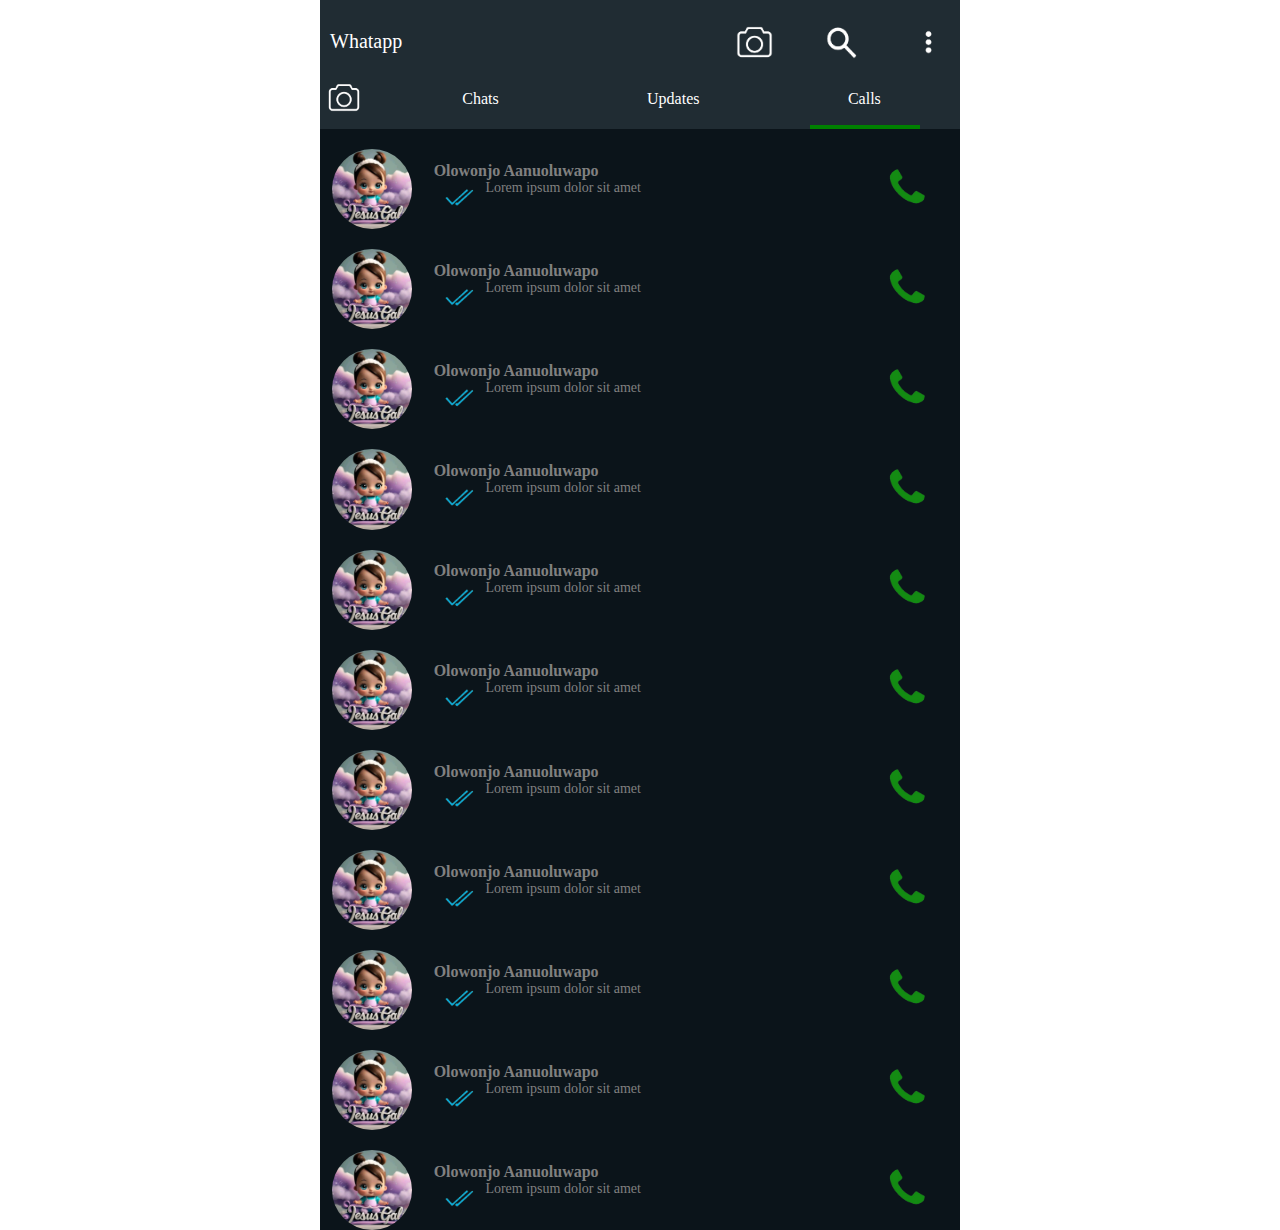
==== calls.html @ 8699e232 "third commit" ====
<!DOCTYPE html>
<html lang="en">
<head>
    <meta charset="UTF-8">
    <meta name="viewport" content="width=device-width, initial-scale=1.0">
    <title>Document</title>
    <link rel="stylesheet" href="calls.css">
    <link rel="stylesheet" href="calls2.css" media="(max-width:600px)">
</head>
<body>
    <section class="content">
        <header>
            <nav class="nav-1">
                <div class="div-1">Whatapp</div>
                <div class="div-2">
                    <img src="photo-icon-removebg-preview.png" alt="">
                    <img src="search-icon-removebg-preview.png" alt="">
                    <img src="3-dots-icon-removebg-preview.png" alt="">
                </div>
            </nav>
            <nav class="nav-2">
                <div class="div-1">
                    <img src="photo-icon-removebg-preview.png" alt="">
                </div>
                <div class="div-2">
                    <ul>
                        <li class="chats">
                            <a href="file:///C:/Users/HP/Desktop/Whatsapp/chat/index.html">Chats</a>
                        </li>
                        <li>
                            <a href="file:///C:/Users/HP/Desktop/Whatsapp/updates/update.html">Updates</a>
                        </li>
                        <li>
                            <a href="file:///C:/Users/HP/Desktop/Whatsapp/calls/calls.html">Calls</a>
                        </li>
                    </ul>
                </div>
            </nav>
            <nav class="line"></nav>
        </header>
        <section class="section-3">
            <div class="section-3-content">
                <div class="div-1">
                    <img src="Jesus-gal.jpg" alt="">
                    <div class="name">
                        <a href="file:///C:/Users/HP/Desktop/Whatsapp/call-page/call-page.html">
                            <h4>Olowonjo Aanuoluwapo</h4>
                            <div class="div-p">
                                <img src="whatsapp-message-tick-removebg-preview.png" alt="">
                                <p>Lorem ipsum dolor sit amet</p>
                            </div>
                        </a>
                    </div>
                    <div class="time">
                        <img src="whatsapp-call-icon-removebg-preview.png" alt="">
                    </div>
                </div>
                <div class="div-1">
                    <img src="Jesus-gal.jpg" alt="">
                    <div class="name">
                        <a href="file:///C:/Users/HP/Desktop/Whatsapp/call-page/call-page.html">
                            <h4>Olowonjo Aanuoluwapo</h4>
                            <div class="div-p">
                                <img src="whatsapp-message-tick-removebg-preview.png" alt="">
                                <p>Lorem ipsum dolor sit amet</p>
                            </div>
                        </a>
                    </div>
                    <div class="time">
                        <img src="whatsapp-call-icon-removebg-preview.png" alt="">
                    </div>
                </div>
                <div class="div-1">
                    <img src="Jesus-gal.jpg" alt="">
                    <div class="name">
                        <a href="file:///C:/Users/HP/Desktop/Whatsapp/call-page/call-page.html">
                            <h4>Olowonjo Aanuoluwapo</h4>
                            <div class="div-p">
                                <img src="whatsapp-message-tick-removebg-preview.png" alt="">
                                <p>Lorem ipsum dolor sit amet</p>
                            </div>
                        </a>
                    </div>
                    <div class="time">
                        <img src="whatsapp-call-icon-removebg-preview.png" alt="">
                    </div>
                </div>
                <div class="div-1">
                    <img src="Jesus-gal.jpg" alt="">
                    <div class="name">
                        <a href="file:///C:/Users/HP/Desktop/Whatsapp/call-page/call-page.html">
                            <h4>Olowonjo Aanuoluwapo</h4>
                            <div class="div-p">
                                <img src="whatsapp-message-tick-removebg-preview.png" alt="">
                                <p>Lorem ipsum dolor sit amet</p>
                            </div>
                        </a>
                    </div>
                    <div class="time">
                        <img src="whatsapp-call-icon-removebg-preview.png" alt="">
                    </div>
                </div>
                <div class="div-1">
                    <img src="Jesus-gal.jpg" alt="">
                    <div class="name">
                        <a href="file:///C:/Users/HP/Desktop/Whatsapp/call-page/call-page.html">
                            <h4>Olowonjo Aanuoluwapo</h4>
                            <div class="div-p">
                                <img src="whatsapp-message-tick-removebg-preview.png" alt="">
                                <p>Lorem ipsum dolor sit amet</p>
                            </div>
                        </a>
                    </div>
                    <div class="time">
                        <img src="whatsapp-call-icon-removebg-preview.png" alt="">
                    </div>
                </div>
                <div class="div-1">
                    <img src="Jesus-gal.jpg" alt="">
                    <div class="name">
                        <a href="file:///C:/Users/HP/Desktop/Whatsapp/call-page/call-page.html">
                            <h4>Olowonjo Aanuoluwapo</h4>
                            <div class="div-p">
                                <img src="whatsapp-message-tick-removebg-preview.png" alt="">
                                <p>Lorem ipsum dolor sit amet</p>
                            </div>
                        </a>
                    </div>
                    <div class="time">
                        <img src="whatsapp-call-icon-removebg-preview.png" alt="">
                    </div>
                </div>
                <div class="div-1">
                    <img src="Jesus-gal.jpg" alt="">
                    <div class="name">
                        <a href="file:///C:/Users/HP/Desktop/Whatsapp/call-page/call-page.html">
                            <h4>Olowonjo Aanuoluwapo</h4>
                            <div class="div-p">
                                <img src="whatsapp-message-tick-removebg-preview.png" alt="">
                                <p>Lorem ipsum dolor sit amet</p>
                            </div>
                        </a>
                    </div>
                    <div class="time">
                        <img src="whatsapp-call-icon-removebg-preview.png" alt="">
                    </div>
                </div>
                <div class="div-1">
                    <img src="Jesus-gal.jpg" alt="">
                    <div class="name">
                        <a href="file:///C:/Users/HP/Desktop/Whatsapp/call-page/call-page.html">
                            <h4>Olowonjo Aanuoluwapo</h4>
                            <div class="div-p">
                                <img src="whatsapp-message-tick-removebg-preview.png" alt="">
                                <p>Lorem ipsum dolor sit amet</p>
                            </div>
                        </a>
                    </div>
                    <div class="time">
                        <img src="whatsapp-call-icon-removebg-preview.png" alt="">
                    </div>
                </div>
                <div class="div-1">
                    <img src="Jesus-gal.jpg" alt="">
                    <div class="name">
                        <a href="file:///C:/Users/HP/Desktop/Whatsapp/call-page/call-page.html">
                            <h4>Olowonjo Aanuoluwapo</h4>
                            <div class="div-p">
                                <img src="whatsapp-message-tick-removebg-preview.png" alt="">
                                <p>Lorem ipsum dolor sit amet</p>
                            </div>
                        </a>
                    </div>
                    <div class="time">
                        <img src="whatsapp-call-icon-removebg-preview.png" alt="">
                    </div>
                </div>
                <div class="div-1">
                    <img src="Jesus-gal.jpg" alt="">
                    <div class="name">
                        <a href="file:///C:/Users/HP/Desktop/Whatsapp/call-page/call-page.html">
                            <h4>Olowonjo Aanuoluwapo</h4>
                            <div class="div-p">
                                <img src="whatsapp-message-tick-removebg-preview.png" alt="">
                                <p>Lorem ipsum dolor sit amet</p>
                            </div>
                        </a>
                    </div>
                    <div class="time">
                        <img src="whatsapp-call-icon-removebg-preview.png" alt="">
                    </div>
                </div>
                <div class="div-1">
                    <img src="Jesus-gal.jpg" alt="">
                    <div class="name">
                        <a href="file:///C:/Users/HP/Desktop/Whatsapp/call-page/call-page.html">
                            <h4>Olowonjo Aanuoluwapo</h4>
                            <div class="div-p">
                                <img src="whatsapp-message-tick-removebg-preview.png" alt="">
                                <p>Lorem ipsum dolor sit amet</p>
                            </div>
                        </a>
                    </div>
                    <div class="time">
                        <img src="whatsapp-call-icon-removebg-preview.png" alt="">
                    </div>
                </div>
            </div>
        </section>
    </section>
</body>
</html>
---- calls.css ----
*{
    margin: 0;
    padding: 0;
    color: #fff;
}
body{
    width: 50%;
    margin-right: auto;
    margin-left: auto;
}
header{
    background-color: #202c33;
    padding: 10px 0 0 0;
}
header .nav-1{
    display: flex;
    align-items: center;
    justify-content: space-between;
    margin: 10px 10px;
}
header .nav-1 .div-1{
    width: 65%;
    font-size: 20px;
}
header .nav-1 .div-2{
    width: 35%;
    display: flex;
    justify-content: space-between;
}
header img{
    width: 20%;
}
header .nav-2{
    display: flex;
    align-items: center;
    justify-content: space-between;
    padding: 5px;
}
header .nav-2 .div-1{
    width: 10%;
}
header .nav-2 .div-1 img{
    width: 60%;
}
header .nav-2 .div-2{
    width: 90%;
}
a{
    text-decoration: none;
}
header .nav-2 .div-2 ul{
    display: flex;
    list-style: none;
    justify-content: space-around;
}
.line{
    border: 2px solid green;
    margin-left: 490px;
    margin-right: 40px;
}
.section-3{
    background-color: #0b141a;
}
.section-3-content{
    padding: 0 12px;
}
.section-3-content .div-1{
    display: flex;
    justify-content: space-between;
    align-items: center;
    padding-top: 20px;
}
.section-3 img{
    width: 13%;
    border-radius: 100%;
}
.section-3-content .div-1 .name{
    width: 70%;
}
.section-3-content .div-1 .name h4{
    color: gray;
    font-size: 16px;
}
.section-3-content .div-1 .name .div-p{
    display: flex;
}
.section-3-content .div-1 .name .div-p img{
    width: 12%;
}
.section-3-content .div-1 .name p{
    color: gray;
    font-size: 14px;
}
.section-3-content .div-1 .time{
    width: 10%;
}
.section-3-content .div-1 .time img{
    width: 70%;
}
---- calls2.css ----
body{
    width: 100%;
}
.line{
    margin-left: 275px;
    margin-right: 20px;
}
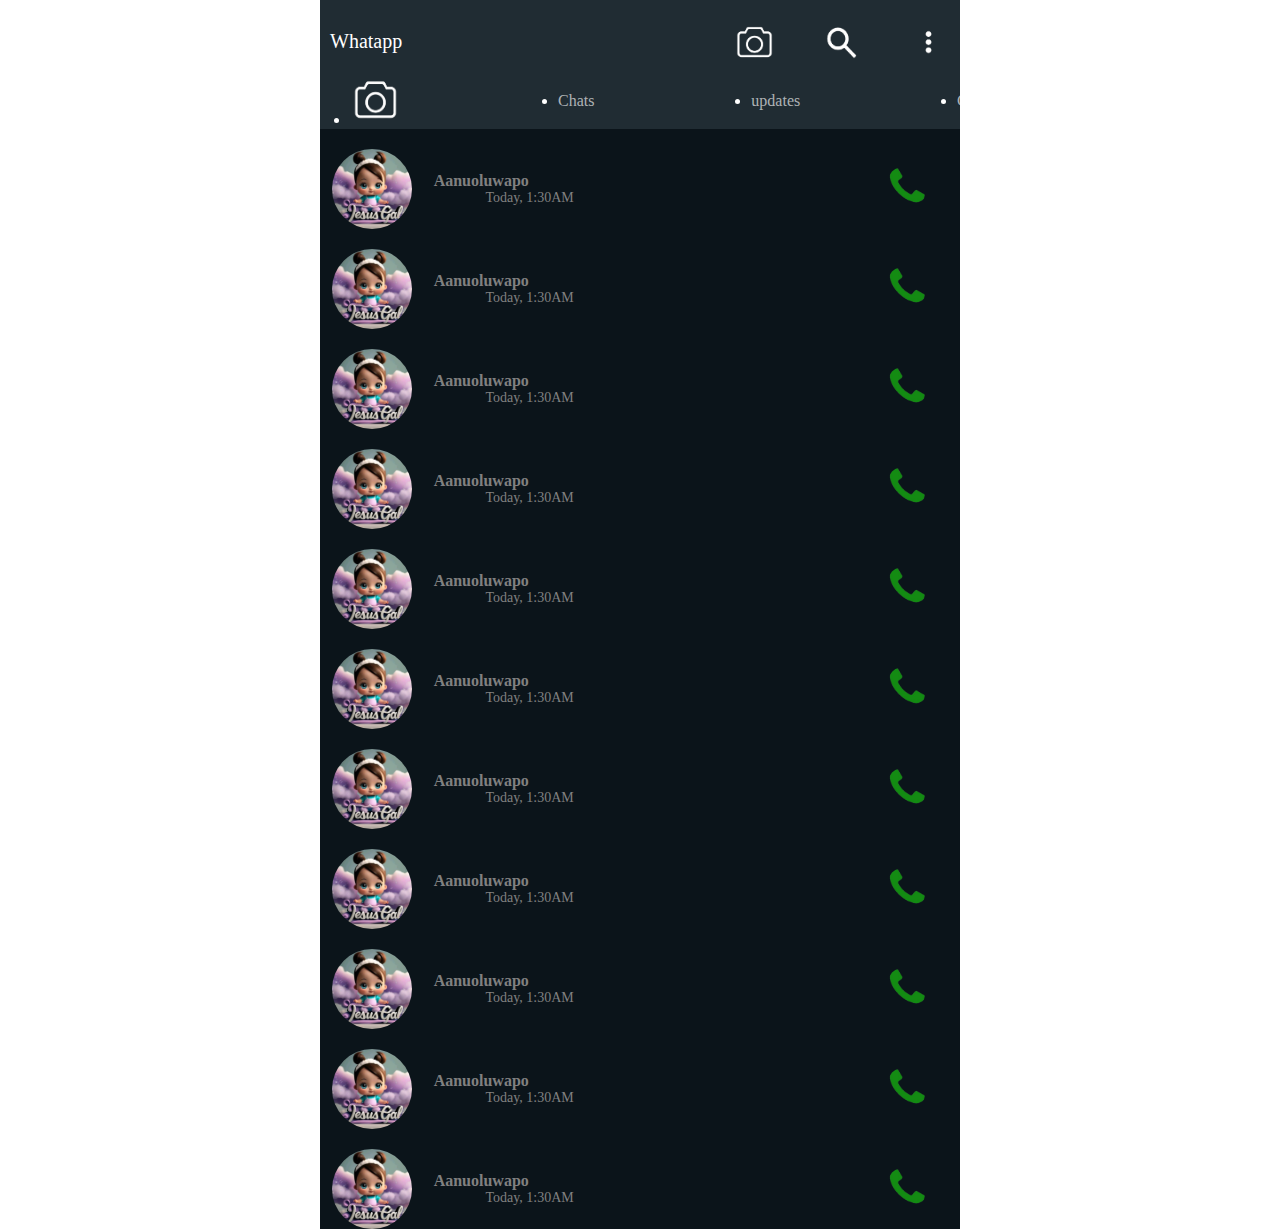
==== commit a92c90f1: "new Update" ====
--- a/calls.html
+++ b/calls.html
@@ -4,6 +4,8 @@
     <meta charset="UTF-8">
     <meta name="viewport" content="width=device-width, initial-scale=1.0">
     <title>Document</title>
+    <link href="https://cdn.jsdelivr.net/npm/bootstrap@5.3.2/dist/css/bootstrap.min.css" rel="stylesheet" 
+    integrity="sha384-T3c6CoIi6uLrA9TneNEoa7RxnatzjcDSCmG1MXxSR1GAsXEV/Dwwykc2MPK8M2HN" crossorigin="anonymous">
     <link rel="stylesheet" href="calls.css">
     <link rel="stylesheet" href="calls2.css" media="(max-width:600px)">
 </head>
@@ -18,186 +20,183 @@
                     <img src="3-dots-icon-removebg-preview.png" alt="">
                 </div>
             </nav>
-            <nav class="nav-2">
-                <div class="div-1">
-                    <img src="photo-icon-removebg-preview.png" alt="">
-                </div>
-                <div class="div-2">
-                    <ul>
-                        <li class="chats">
-                            <a href="file:///C:/Users/HP/Desktop/Whatsapp/chat/index.html">Chats</a>
-                        </li>
-                        <li>
-                            <a href="file:///C:/Users/HP/Desktop/Whatsapp/updates/update.html">Updates</a>
-                        </li>
-                        <li>
-                            <a href="file:///C:/Users/HP/Desktop/Whatsapp/calls/calls.html">Calls</a>
-                        </li>
-                    </ul>
-                </div>
-            </nav>
-            <nav class="line"></nav>
+            <ul class="nav nav-underline" id="navBar">
+                <li class="nav-item-img">
+                    <a class="nav-link" href="/communities.html">
+                        <img class="nav-tab-img" src="photo-icon-removebg-preview.png" alt="">
+                    </a>
+                </li>
+                <li class="nav-item" aria-current="page">
+                  <a class="nav-link" href="/index.html">Chats</a>
+                </li>
+                <li class="nav-item">
+                  <a class="nav-link" href="/update.html">updates</a>
+                </li>
+                <li class="nav-item-active">
+                  <a class="nav-link" href="/calls.html">Calls</a>
+                </li>
+            </ul>
         </header>
         <section class="section-3">
             <div class="section-3-content">
                 <div class="div-1">
                     <img src="Jesus-gal.jpg" alt="">
                     <div class="name">
-                        <a href="file:///C:/Users/HP/Desktop/Whatsapp/call-page/call-page.html">
-                            <h4>Olowonjo Aanuoluwapo</h4>
-                            <div class="div-p">
-                                <img src="whatsapp-message-tick-removebg-preview.png" alt="">
-                                <p>Lorem ipsum dolor sit amet</p>
-                            </div>
-                        </a>
-                    </div>
-                    <div class="time">
-                        <img src="whatsapp-call-icon-removebg-preview.png" alt="">
-                    </div>
-                </div>
-                <div class="div-1">
-                    <img src="Jesus-gal.jpg" alt="">
-                    <div class="name">
-                        <a href="file:///C:/Users/HP/Desktop/Whatsapp/call-page/call-page.html">
-                            <h4>Olowonjo Aanuoluwapo</h4>
-                            <div class="div-p">
-                                <img src="whatsapp-message-tick-removebg-preview.png" alt="">
-                                <p>Lorem ipsum dolor sit amet</p>
-                            </div>
-                        </a>
-                    </div>
-                    <div class="time">
-                        <img src="whatsapp-call-icon-removebg-preview.png" alt="">
-                    </div>
-                </div>
-                <div class="div-1">
-                    <img src="Jesus-gal.jpg" alt="">
-                    <div class="name">
-                        <a href="file:///C:/Users/HP/Desktop/Whatsapp/call-page/call-page.html">
-                            <h4>Olowonjo Aanuoluwapo</h4>
-                            <div class="div-p">
-                                <img src="whatsapp-message-tick-removebg-preview.png" alt="">
-                                <p>Lorem ipsum dolor sit amet</p>
-                            </div>
-                        </a>
-                    </div>
-                    <div class="time">
-                        <img src="whatsapp-call-icon-removebg-preview.png" alt="">
-                    </div>
-                </div>
-                <div class="div-1">
-                    <img src="Jesus-gal.jpg" alt="">
-                    <div class="name">
-                        <a href="file:///C:/Users/HP/Desktop/Whatsapp/call-page/call-page.html">
-                            <h4>Olowonjo Aanuoluwapo</h4>
-                            <div class="div-p">
-                                <img src="whatsapp-message-tick-removebg-preview.png" alt="">
-                                <p>Lorem ipsum dolor sit amet</p>
-                            </div>
-                        </a>
-                    </div>
-                    <div class="time">
-                        <img src="whatsapp-call-icon-removebg-preview.png" alt="">
-                    </div>
-                </div>
-                <div class="div-1">
-                    <img src="Jesus-gal.jpg" alt="">
-                    <div class="name">
-                        <a href="file:///C:/Users/HP/Desktop/Whatsapp/call-page/call-page.html">
-                            <h4>Olowonjo Aanuoluwapo</h4>
-                            <div class="div-p">
-                                <img src="whatsapp-message-tick-removebg-preview.png" alt="">
-                                <p>Lorem ipsum dolor sit amet</p>
-                            </div>
-                        </a>
-                    </div>
-                    <div class="time">
-                        <img src="whatsapp-call-icon-removebg-preview.png" alt="">
-                    </div>
-                </div>
-                <div class="div-1">
-                    <img src="Jesus-gal.jpg" alt="">
-                    <div class="name">
-                        <a href="file:///C:/Users/HP/Desktop/Whatsapp/call-page/call-page.html">
-                            <h4>Olowonjo Aanuoluwapo</h4>
-                            <div class="div-p">
-                                <img src="whatsapp-message-tick-removebg-preview.png" alt="">
-                                <p>Lorem ipsum dolor sit amet</p>
-                            </div>
-                        </a>
-                    </div>
-                    <div class="time">
-                        <img src="whatsapp-call-icon-removebg-preview.png" alt="">
-                    </div>
-                </div>
-                <div class="div-1">
-                    <img src="Jesus-gal.jpg" alt="">
-                    <div class="name">
-                        <a href="file:///C:/Users/HP/Desktop/Whatsapp/call-page/call-page.html">
-                            <h4>Olowonjo Aanuoluwapo</h4>
-                            <div class="div-p">
-                                <img src="whatsapp-message-tick-removebg-preview.png" alt="">
-                                <p>Lorem ipsum dolor sit amet</p>
-                            </div>
-                        </a>
-                    </div>
-                    <div class="time">
-                        <img src="whatsapp-call-icon-removebg-preview.png" alt="">
-                    </div>
-                </div>
-                <div class="div-1">
-                    <img src="Jesus-gal.jpg" alt="">
-                    <div class="name">
-                        <a href="file:///C:/Users/HP/Desktop/Whatsapp/call-page/call-page.html">
-                            <h4>Olowonjo Aanuoluwapo</h4>
-                            <div class="div-p">
-                                <img src="whatsapp-message-tick-removebg-preview.png" alt="">
-                                <p>Lorem ipsum dolor sit amet</p>
-                            </div>
-                        </a>
-                    </div>
-                    <div class="time">
-                        <img src="whatsapp-call-icon-removebg-preview.png" alt="">
-                    </div>
-                </div>
-                <div class="div-1">
-                    <img src="Jesus-gal.jpg" alt="">
-                    <div class="name">
-                        <a href="file:///C:/Users/HP/Desktop/Whatsapp/call-page/call-page.html">
-                            <h4>Olowonjo Aanuoluwapo</h4>
-                            <div class="div-p">
-                                <img src="whatsapp-message-tick-removebg-preview.png" alt="">
-                                <p>Lorem ipsum dolor sit amet</p>
-                            </div>
-                        </a>
-                    </div>
-                    <div class="time">
-                        <img src="whatsapp-call-icon-removebg-preview.png" alt="">
-                    </div>
-                </div>
-                <div class="div-1">
-                    <img src="Jesus-gal.jpg" alt="">
-                    <div class="name">
-                        <a href="file:///C:/Users/HP/Desktop/Whatsapp/call-page/call-page.html">
-                            <h4>Olowonjo Aanuoluwapo</h4>
-                            <div class="div-p">
-                                <img src="whatsapp-message-tick-removebg-preview.png" alt="">
-                                <p>Lorem ipsum dolor sit amet</p>
-                            </div>
-                        </a>
-                    </div>
-                    <div class="time">
-                        <img src="whatsapp-call-icon-removebg-preview.png" alt="">
-                    </div>
-                </div>
-                <div class="div-1">
-                    <img src="Jesus-gal.jpg" alt="">
-                    <div class="name">
-                        <a href="file:///C:/Users/HP/Desktop/Whatsapp/call-page/call-page.html">
-                            <h4>Olowonjo Aanuoluwapo</h4>
-                            <div class="div-p">
-                                <img src="whatsapp-message-tick-removebg-preview.png" alt="">
-                                <p>Lorem ipsum dolor sit amet</p>
+                        <a href="/call-page.html">
+                            <h4>Aanuoluwapo</h4>
+                            <div class="div-p">
+                                <img src="" alt="">
+                                <p>Today, 1:30AM</p>
+                            </div>
+                        </a>
+                    </div>
+                    <div class="time">
+                        <img src="whatsapp-call-icon-removebg-preview.png" alt="">
+                    </div>
+                </div>
+                <div class="div-1">
+                    <img src="Jesus-gal.jpg" alt="">
+                    <div class="name">
+                        <a href="/call-page.html">
+                            <h4>Aanuoluwapo</h4>
+                            <div class="div-p">
+                                <img src="" alt="">
+                                <p>Today, 1:30AM</p>
+                            </div>
+                        </a>
+                    </div>
+                    <div class="time">
+                        <img src="whatsapp-call-icon-removebg-preview.png" alt="">
+                    </div>
+                </div>
+                <div class="div-1">
+                    <img src="Jesus-gal.jpg" alt="">
+                    <div class="name">
+                        <a href="/call-page.html">
+                            <h4>Aanuoluwapo</h4>
+                            <div class="div-p">
+                                <img src="" alt="">
+                                <p>Today, 1:30AM</p>
+                            </div>
+                        </a>
+                    </div>
+                    <div class="time">
+                        <img src="whatsapp-call-icon-removebg-preview.png" alt="">
+                    </div>
+                </div>
+                <div class="div-1">
+                    <img src="Jesus-gal.jpg" alt="">
+                    <div class="name">
+                        <a href="/call-page.html">
+                            <h4>Aanuoluwapo</h4>
+                            <div class="div-p">
+                                <img src="" alt="">
+                                <p>Today, 1:30AM</p>
+                            </div>
+                        </a>
+                    </div>
+                    <div class="time">
+                        <img src="whatsapp-call-icon-removebg-preview.png" alt="">
+                    </div>
+                </div>
+                <div class="div-1">
+                    <img src="Jesus-gal.jpg" alt="">
+                    <div class="name">
+                        <a href="/call-page.html">
+                            <h4>Aanuoluwapo</h4>
+                            <div class="div-p">
+                                <img src="" alt="">
+                                <p>Today, 1:30AM</p>
+                            </div>
+                        </a>
+                    </div>
+                    <div class="time">
+                        <img src="whatsapp-call-icon-removebg-preview.png" alt="">
+                    </div>
+                </div>
+                <div class="div-1">
+                    <img src="Jesus-gal.jpg" alt="">
+                    <div class="name">
+                        <a href="/call-page.html">
+                            <h4>Aanuoluwapo</h4>
+                            <div class="div-p">
+                                <img src="" alt="">
+                                <p>Today, 1:30AM</p>
+                            </div>
+                        </a>
+                    </div>
+                    <div class="time">
+                        <img src="whatsapp-call-icon-removebg-preview.png" alt="">
+                    </div>
+                </div>
+                <div class="div-1">
+                    <img src="Jesus-gal.jpg" alt="">
+                    <div class="name">
+                        <a href="/call-page.html">
+                            <h4>Aanuoluwapo</h4>
+                            <div class="div-p">
+                                <img src="" alt="">
+                                <p>Today, 1:30AM</p>
+                            </div>
+                        </a>
+                    </div>
+                    <div class="time">
+                        <img src="whatsapp-call-icon-removebg-preview.png" alt="">
+                    </div>
+                </div>
+                <div class="div-1">
+                    <img src="Jesus-gal.jpg" alt="">
+                    <div class="name">
+                        <a href="/call-page.html">
+                            <h4>Aanuoluwapo</h4>
+                            <div class="div-p">
+                                <img src="" alt="">
+                                <p>Today, 1:30AM</p>
+                            </div>
+                        </a>
+                    </div>
+                    <div class="time">
+                        <img src="whatsapp-call-icon-removebg-preview.png" alt="">
+                    </div>
+                </div>
+                <div class="div-1">
+                    <img src="Jesus-gal.jpg" alt="">
+                    <div class="name">
+                        <a href="/call-page.html">
+                            <h4>Aanuoluwapo</h4>
+                            <div class="div-p">
+                                <img src="" alt="">
+                                <p>Today, 1:30AM</p>
+                            </div>
+                        </a>
+                    </div>
+                    <div class="time">
+                        <img src="whatsapp-call-icon-removebg-preview.png" alt="">
+                    </div>
+                </div>
+                <div class="div-1">
+                    <img src="Jesus-gal.jpg" alt="">
+                    <div class="name">
+                        <a href="/call-page.html">
+                            <h4>Aanuoluwapo</h4>
+                            <div class="div-p">
+                                <img src="" alt="">
+                                <p>Today, 1:30AM</p>
+                            </div>
+                        </a>
+                    </div>
+                    <div class="time">
+                        <img src="whatsapp-call-icon-removebg-preview.png" alt="">
+                    </div>
+                </div>
+                <div class="div-1">
+                    <img src="Jesus-gal.jpg" alt="">
+                    <div class="name">
+                        <a href="/call-page.html">
+                            <h4>Aanuoluwapo</h4>
+                            <div class="div-p">
+                                <img src="" alt="">
+                                <p>Today, 1:30AM</p>
                             </div>
                         </a>
                     </div>
--- a/calls.css
+++ b/calls.css
@@ -30,33 +30,34 @@
 header img{
     width: 20%;
 }
-header .nav-2{
+.nav-item-img{
+    width: 8%;
+}
+#navBar{
     display: flex;
+    justify-content: space-between;
     align-items: center;
-    justify-content: space-between;
-    padding: 5px;
+    padding: 0 30px;
+    width: 100%;
 }
-header .nav-2 .div-1{
-    width: 10%;
+.nav-tab-img{
+    width: 100%;
 }
-header .nav-2 .div-1 img{
-    width: 60%;
+li a{
+    width: 100%;
+    color: #ffffffa5 !important;
+    background: none !important;
+    border: none !important;
+    height: 7vh;
 }
-header .nav-2 .div-2{
-    width: 90%;
+li a:focus-within{
+    border-bottom: 2px solid green !important;
+}
+ul{
+    border: none !important;
 }
 a{
     text-decoration: none;
-}
-header .nav-2 .div-2 ul{
-    display: flex;
-    list-style: none;
-    justify-content: space-around;
-}
-.line{
-    border: 2px solid green;
-    margin-left: 490px;
-    margin-right: 40px;
 }
 .section-3{
     background-color: #0b141a;
